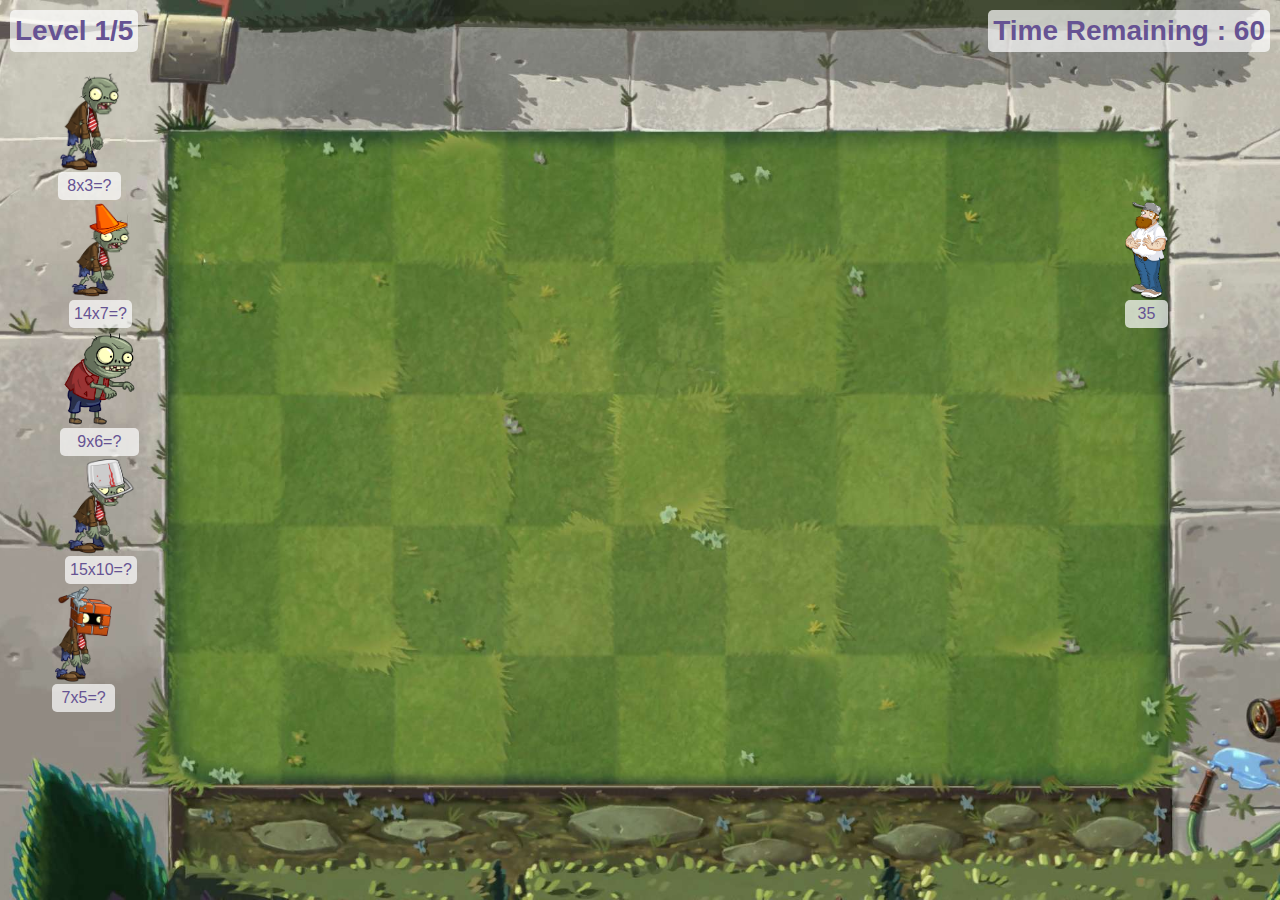
==== game.html @ 352b306e "Updated level backgrounds and improved UI - Cropped level backgrounds in 16:9 ratio - Implemented dy" ====
<!DOCTYPE html>
<html lang="en">
<head>
    <meta charset="UTF-8">
    <meta http-equiv="X-UA-Compatible" content="IE=edge">
    <meta name="viewport" content="width=device-width, initial-scale=1.0">
    <link rel="apple-touch-icon" sizes="180x180" href="assets/img/favicon/apple-touch-icon.png">
    <link rel="icon" href="assets/img/favicon/favicon.ico" type="image/x-icon" />
    <link rel="icon" type="image/png" sizes="32x32" href="assets/img/favicon/favicon-32x32.png">
    <link rel="icon" type="image/png" sizes="16x16" href="assets/img/favicon/favicon-16x16.png">
    <link type="text/css" rel="stylesheet" href="assets/css/game.css">
    <title>Math vs Zombies</title>
</head>
<body>
    <main>
        <div class="result align-middle">
            <h1 class="hidden">Game Over</h1>
        </div>
        <div id="level-container">
            <div id="hud-container">
                <div id="hud-items">
                    <p>Level 1/5</p>
                    <p>Time Remaining : <span id="remaining-time">60</span></p>
                </div>
            </div>
            <div id="zombies-container">
                <div id="zombie-row-1" class="zombie-container">
                    <div id="zombie-1" class="row-item zombie">
                        <img src="assets/img/level-1/zombie-1.png" alt="Zombie-1">
                        <p>7x9=?</p>
                    </div>
                    <div id="player-row-1" class="row-item player">
                        <img src="assets/img/player.png" alt="Player-1">
                        <p>100</p>
                    </div>
                </div>
                <div id="zombie-row-2" class="zombie-container">
                    <div id="zombie-2" class="row-item zombie">
                        <img src="assets/img/level-1/zombie-2.png" alt="Zombie-2">
                        <p>5x20=?</p>
                    </div>
                    <div id="player-row-2" class="row-item player">
                        <img src="assets/img/player.png" alt="Player-2">
                        <p>100</p>
                    </div>
                </div>
                <div id="zombie-row-3" class="zombie-container">
                    <div id="zombie-3" class="row-item zombie">
                        <img src="assets/img/level-1/zombie-3.png" alt="Zombie-3">
                        <p>10x10=?</p>
                    </div>
                    <div id="player-row-3" class="row-item player">
                        <img src="assets/img/player.png" alt="Player-3">
                        <p>100</p>
                    </div>
                </div>
                <div id="zombie-row-4" class="zombie-container">
                    <div id="zombie-4" class="row-item zombie">
                        <img src="assets/img/level-1/zombie-4.png" alt="Zombie-4">
                        <p>1x10=?</p>
                    </div>
                    <div id="player-row-4" class="row-item player">
                        <img src="assets/img/player.png" alt="Player-4">
                        <p>100</p>
                    </div>
                </div>
                <div id="zombie-row-5" class="zombie-container">
                    <div id="zombie-5" class="row-item zombie">
                        <img src="assets/img/level-1/zombie-5.png" alt="Zombie-5">
                        <p>10x11=?</p>
                    </div>
                    <div id="player-row-5" class="row-item player">
                        <img src="assets/img/player.png" alt="Player-5">
                        <p>100</p>
                    </div>
                </div>
            </div>
        </div>
    </main>

    <script src="assets/js/game.js"></script>
</body>
</html>
---- assets/css/game.css ----
* {
    margin: 0;
    padding: 0;
    box-sizing: border-box;
    font-family: Impact, Haettenschweiler, 'Arial Narrow Bold', sans-serif;
}

p {
    background-color: rgba(255, 255, 255, 0.7); /*102, 83, 147*/
    color: rgb(102, 83, 147);
    padding: 5px;
    border-radius: 5px;
}

main {
    background-color: #000000;
}

.hidden {
    display: none;
}

.align-middle {
    margin: 0;
    position: absolute;
    top: 50%;
    -ms-transform: translateY(-50%);
    transform: translateY(-50%);
    overflow: hidden;
}

.result {
    z-index: 1;
    width: 100%;
    height: auto;
    color: yellow;
    text-align: center;
}

#level-container {
    /* border: 2px solid red; */
    display: flex;
    flex-direction: column;
    /* justify-content: center; */
    width: 100vw;
    height: 100vh;
}

#hud-items {
    /* border: 2px solid black; */
    display: flex;
    flex-direction: row;
    justify-content: space-between;
    font-weight: bolder;
    font-size: 28px;
    margin-bottom: 20px;
}

.zombie-container {
    /* border: 2px solid violet; */
    display: flex;
    flex-direction: row;
    justify-content: space-between;
    padding-left: 10px;
    padding-right: 8vw;
    width: 100%;
    height: auto;
    /* zoom: 0.2; */
}

.row-item {
    display: flex;
    flex-direction: column;
    /* border: 2px solid springgreen; */
    color: #ffffff;
    justify-content: center;
    text-align: center;
    height: auto;
}

.row-item img {
    width: auto;
    height: 100px;
}

#level-container{
    position: relative;
    background-image: src="assets/img/level-1/background.jpg";
    background-repeat: no-repeat;
    background-position: center center;
    background-size: cover;
    padding: 10px;
}

#player-img {
    z-index: 1;
    position: absolute;
    width: 70px;
    height: 150px;
    top: 50%;
    left: 70%;
}
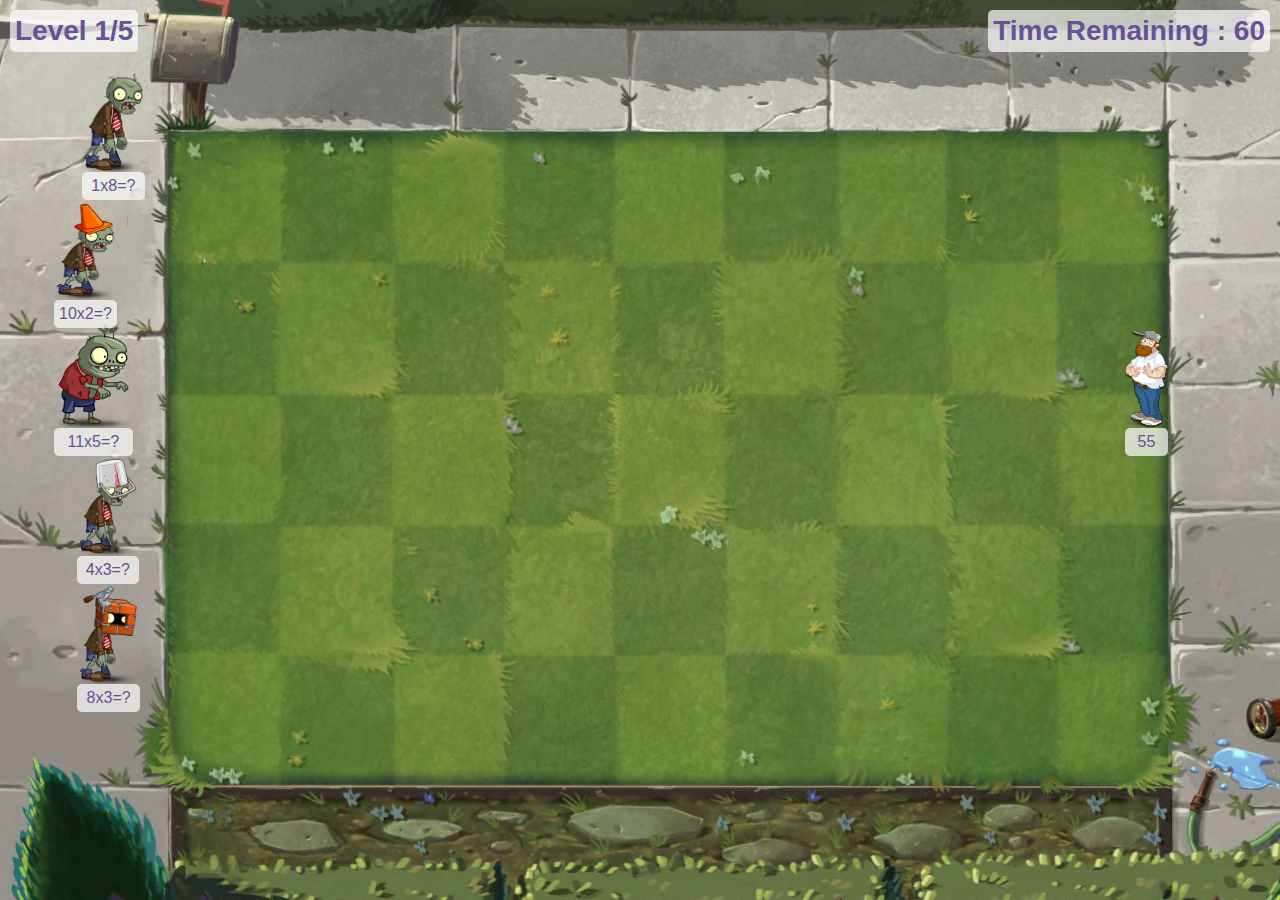
==== commit 03763d1e: "Added Play Again and View High Score buttons with game over pop-up - Added game over pop with overla" ====
--- a/game.html
+++ b/game.html
@@ -13,8 +13,12 @@
 </head>
 <body>
     <main>
-        <div class="result align-middle">
-            <h1 class="hidden">Game Over</h1>
+        <div id="result" class="overlay hidden">
+            <div class="pop-up align-middle">
+                <h1 id="game-over-text">Game Over</h1>
+                <button id="play-again-btn">Play Again</button>
+                <button id="high-score-btn">View High Score</button>
+            </div>
         </div>
         <div id="level-container">
             <div id="hud-container">
--- a/assets/css/game.css
+++ b/assets/css/game.css
@@ -10,6 +10,20 @@
     color: rgb(102, 83, 147);
     padding: 5px;
     border-radius: 5px;
+}
+
+button {
+    cursor: pointer;
+    color: rgb(102, 83, 147);
+    border: 1px solid rgb(102, 83, 147);
+    padding: 5px;
+    border-radius: 5px;
+}
+
+button:hover {
+    background-color: rgb(102, 83, 147);
+    color: #ffffff;
+    border: 1px solid #ffffff;
 }
 
 main {
@@ -29,12 +43,23 @@
     overflow: hidden;
 }
 
-.result {
+#result {
     z-index: 1;
-    width: 100%;
-    height: auto;
+    position: fixed;
+    width: 100vw;
+    height: 100vh;
     color: yellow;
     text-align: center;
+    background-color: rgba(0,0,0,0.7);
+}
+
+.pop-up {
+    background-color: rgba(255, 255, 255, 0.7);
+    width: 50%;
+    padding: 15px;
+    transform: translateX(50%);
+    border: 1px solid rgb(102, 83, 147);
+    border-radius: 5px;
 }
 
 #level-container {
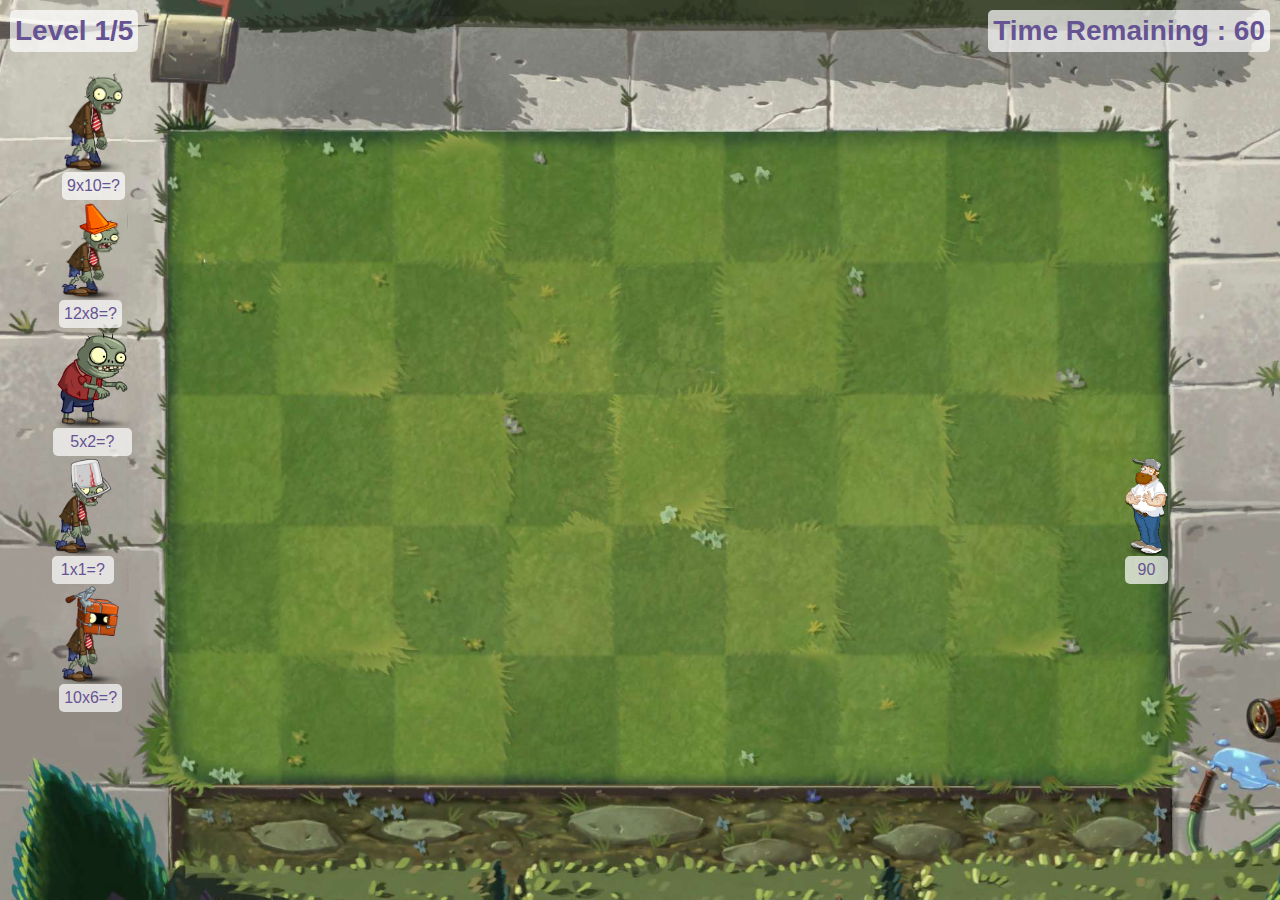
==== commit 91508a37: "Added game background and game over audio - Implemented game audio - Implemented question answer reg" ====
--- a/game.html
+++ b/game.html
@@ -14,8 +14,9 @@
 <body>
     <main>
         <div id="result" class="overlay hidden">
-            <div class="pop-up align-middle">
-                <h1 id="game-over-text">Game Over</h1>
+            <div class="pop-up">
+                <h1>Game Over</h1>
+                <h2 id="game-over-text">You Lose</h2>
                 <button id="play-again-btn">Play Again</button>
                 <button id="high-score-btn">View High Score</button>
             </div>
--- a/assets/css/game.css
+++ b/assets/css/game.css
@@ -44,35 +44,45 @@
 }
 
 #result {
-    z-index: 1;
-    position: fixed;
     width: 100vw;
     height: 100vh;
     color: yellow;
     text-align: center;
+}
+
+.overlay {
+    z-index: 1;
+    position: fixed;
     background-color: rgba(0,0,0,0.7);
 }
 
 .pop-up {
+    display: flex;
+    flex-flow: column;
     background-color: rgba(255, 255, 255, 0.7);
+    padding: 15px;
+    align-items: center;
     width: 50%;
-    padding: 15px;
-    transform: translateX(50%);
+    height: auto;
     border: 1px solid rgb(102, 83, 147);
     border-radius: 5px;
+    margin: 0;
+    position: absolute;
+    top: 50%;
+    left: 50%;
+    -ms-transform: translate(-50%, -50%);
+    transform: translate(-50%, -50%);
+    overflow: hidden;
 }
 
 #level-container {
-    /* border: 2px solid red; */
     display: flex;
     flex-direction: column;
-    /* justify-content: center; */
     width: 100vw;
     height: 100vh;
 }
 
 #hud-items {
-    /* border: 2px solid black; */
     display: flex;
     flex-direction: row;
     justify-content: space-between;
@@ -82,7 +92,6 @@
 }
 
 .zombie-container {
-    /* border: 2px solid violet; */
     display: flex;
     flex-direction: row;
     justify-content: space-between;
@@ -90,13 +99,11 @@
     padding-right: 8vw;
     width: 100%;
     height: auto;
-    /* zoom: 0.2; */
 }
 
 .row-item {
     display: flex;
     flex-direction: column;
-    /* border: 2px solid springgreen; */
     color: #ffffff;
     justify-content: center;
     text-align: center;
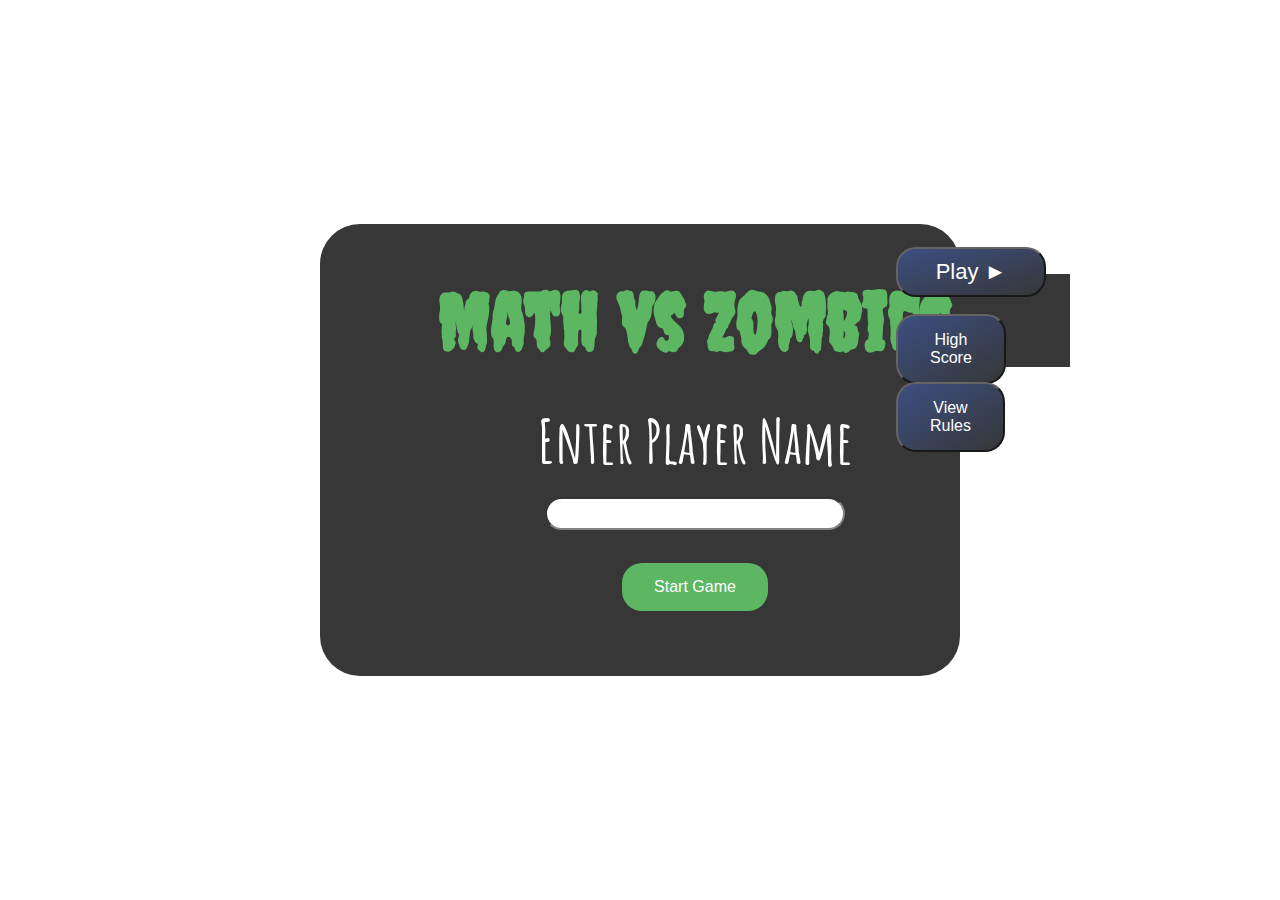
==== commit 58a02604: "Implemented High Score saving to local storage - Saving top 5 high scores with correct rank - Fetchi" ====
--- a/game.html
+++ b/game.html
@@ -15,68 +15,92 @@
     <main>
         <div id="result" class="overlay hidden">
             <div class="pop-up">
-                <h1>Game Over</h1>
-                <h2 id="game-over-text">You Lose</h2>
+                <h2>Game Over</h2>
+                <p id="game-over-text">You Lose</p>
                 <button id="play-again-btn">Play Again</button>
                 <button id="high-score-btn">View High Score</button>
             </div>
         </div>
         <div id="level-container">
-            <div id="hud-container">
-                <div id="hud-items">
-                    <p>Level 1/5</p>
-                    <p>Time Remaining : <span id="remaining-time">60</span></p>
-                </div>
-            </div>
-            <div id="zombies-container">
-                <div id="zombie-row-1" class="zombie-container">
-                    <div id="zombie-1" class="row-item zombie">
-                        <img src="assets/img/level-1/zombie-1.png" alt="Zombie-1">
-                        <p>7x9=?</p>
+            <div id="level-content">
+                <div id="hud-container">
+                    <div id="level-hud" class="hud-item">
+                        <p>Level 1/5</p>
                     </div>
-                    <div id="player-row-1" class="row-item player">
-                        <img src="assets/img/player.png" alt="Player-1">
-                        <p>100</p>
+                    <div id="time-hud" class="hud-item">
+                        <p>Time Remaining : <span id="remaining-time">60</span></p>
                     </div>
                 </div>
-                <div id="zombie-row-2" class="zombie-container">
-                    <div id="zombie-2" class="row-item zombie">
-                        <img src="assets/img/level-1/zombie-2.png" alt="Zombie-2">
-                        <p>5x20=?</p>
+                <div id="zombies-container">
+                    <div id="zombie-row-1" class="zombie-container">
+                        <div id="zombie-1" class="row-item zombie">
+                            <img src="assets/img/level-1/zombie-1.png" alt="Zombie-1">
+                            <div class="hud-item">
+                                <p>7x9=?</p>
+                            </div>
+                        </div>
+                        <div id="player-row-1" class="row-item player">
+                            <img src="assets/img/player.png" alt="Player-1">
+                            <div class="hud-item">
+                                <p>100</p>
+                            </div>
+                        </div>
                     </div>
-                    <div id="player-row-2" class="row-item player">
-                        <img src="assets/img/player.png" alt="Player-2">
-                        <p>100</p>
+                    <div id="zombie-row-2" class="zombie-container">
+                        <div id="zombie-2" class="row-item zombie">
+                            <img src="assets/img/level-1/zombie-2.png" alt="Zombie-2">
+                            <div class="hud-item">
+                                <p>5x20=?</p>
+                            </div>
+                        </div>
+                        <div id="player-row-2" class="row-item player">
+                            <img src="assets/img/player.png" alt="Player-2">
+                            <div class="hud-item">
+                                <p>100</p>
+                            </div>
+                        </div>
                     </div>
-                </div>
-                <div id="zombie-row-3" class="zombie-container">
-                    <div id="zombie-3" class="row-item zombie">
-                        <img src="assets/img/level-1/zombie-3.png" alt="Zombie-3">
-                        <p>10x10=?</p>
+                    <div id="zombie-row-3" class="zombie-container">
+                        <div id="zombie-3" class="row-item zombie">
+                            <img src="assets/img/level-1/zombie-3.png" alt="Zombie-3">
+                            <div class="hud-item">
+                                <p>10x10=?</p>
+                            </div>
+                        </div>
+                        <div id="player-row-3" class="row-item player">
+                            <img src="assets/img/player.png" alt="Player-3">
+                            <div class="hud-item">
+                                <p>100</p>
+                            </div>
+                        </div>
                     </div>
-                    <div id="player-row-3" class="row-item player">
-                        <img src="assets/img/player.png" alt="Player-3">
-                        <p>100</p>
+                    <div id="zombie-row-4" class="zombie-container">
+                        <div id="zombie-4" class="row-item zombie">
+                            <img src="assets/img/level-1/zombie-4.png" alt="Zombie-4">
+                            <div class="hud-item">
+                                <p>1x10=?</p>
+                            </div>
+                        </div>
+                        <div id="player-row-4" class="row-item player">
+                            <img src="assets/img/player.png" alt="Player-4">
+                            <div class="hud-item">
+                                <p>100</p>
+                            </div>
+                        </div>
                     </div>
-                </div>
-                <div id="zombie-row-4" class="zombie-container">
-                    <div id="zombie-4" class="row-item zombie">
-                        <img src="assets/img/level-1/zombie-4.png" alt="Zombie-4">
-                        <p>1x10=?</p>
-                    </div>
-                    <div id="player-row-4" class="row-item player">
-                        <img src="assets/img/player.png" alt="Player-4">
-                        <p>100</p>
-                    </div>
-                </div>
-                <div id="zombie-row-5" class="zombie-container">
-                    <div id="zombie-5" class="row-item zombie">
-                        <img src="assets/img/level-1/zombie-5.png" alt="Zombie-5">
-                        <p>10x11=?</p>
-                    </div>
-                    <div id="player-row-5" class="row-item player">
-                        <img src="assets/img/player.png" alt="Player-5">
-                        <p>100</p>
+                    <div id="zombie-row-5" class="zombie-container">
+                        <div id="zombie-5" class="row-item zombie">
+                            <img src="assets/img/level-1/zombie-5.png" alt="Zombie-5">
+                            <div class="hud-item">
+                                <p>10x11=?</p>
+                            </div>
+                        </div>
+                        <div id="player-row-5" class="row-item player">
+                            <img src="assets/img/player.png" alt="Player-5">
+                            <div class="hud-item">
+                                <p>100</p>
+                            </div>
+                        </div>
                     </div>
                 </div>
             </div>
--- a/assets/css/game.css
+++ b/assets/css/game.css
@@ -3,13 +3,6 @@
     padding: 0;
     box-sizing: border-box;
     font-family: Impact, Haettenschweiler, 'Arial Narrow Bold', sans-serif;
-}
-
-p {
-    background-color: rgba(255, 255, 255, 0.7); /*102, 83, 147*/
-    color: rgb(102, 83, 147);
-    padding: 5px;
-    border-radius: 5px;
 }
 
 button {
@@ -46,25 +39,21 @@
 #result {
     width: 100vw;
     height: 100vh;
-    color: yellow;
     text-align: center;
 }
 
 .overlay {
     z-index: 1;
     position: fixed;
-    background-color: rgba(0,0,0,0.7);
+    background-color: rgba(0,0,0,0.6);
 }
 
 .pop-up {
-    display: flex;
-    flex-flow: column;
     background-color: rgba(255, 255, 255, 0.7);
-    padding: 15px;
-    align-items: center;
-    width: 50%;
-    height: auto;
-    border: 1px solid rgb(102, 83, 147);
+    padding: 30px 15px;
+    max-width: 500px;
+    width: 100%;
+    border: 5px solid rgb(102, 83, 147);
     border-radius: 5px;
     margin: 0;
     position: absolute;
@@ -72,7 +61,14 @@
     left: 50%;
     -ms-transform: translate(-50%, -50%);
     transform: translate(-50%, -50%);
-    overflow: hidden;
+    box-shadow: 0 4px 8px 0 rgba(0, 0, 0, 0.3), 0 6px 20px 0 rgba(0, 0, 0, 0.3);
+}
+
+.pop-up * {
+    margin: 5px;
+}
+.pop-up h2 {
+    color: #ff0;
 }
 
 #level-container {
@@ -80,9 +76,24 @@
     flex-direction: column;
     width: 100vw;
     height: 100vh;
+    justify-content: center;
+    position: relative;
+    background-image: src="assets/img/level-1/background.jpg";
+    background-repeat: no-repeat;
+    background-position: center center;
+    background-size: cover;
+    padding: 10px;
 }
 
-#hud-items {
+.hud-item {
+    /* border: 2px solid rgb(102, 83, 147); */
+    background-color: rgba(255, 255, 255, 0.7); /*102, 83, 147*/
+    color: rgb(102, 83, 147);
+    padding: 5px;
+    border-radius: 5px;
+}
+
+#hud-container {
     display: flex;
     flex-direction: row;
     justify-content: space-between;
@@ -112,16 +123,7 @@
 
 .row-item img {
     width: auto;
-    height: 100px;
-}
-
-#level-container{
-    position: relative;
-    background-image: src="assets/img/level-1/background.jpg";
-    background-repeat: no-repeat;
-    background-position: center center;
-    background-size: cover;
-    padding: 10px;
+    height: 14vh;
 }
 
 #player-img {
@@ -132,3 +134,13 @@
     top: 50%;
     left: 70%;
 }
+
+/**
+ * Media Queries
+ **/
+
+@media (max-width: 480px) {
+    .pop-up {
+        max-width: 320px;
+    }
+}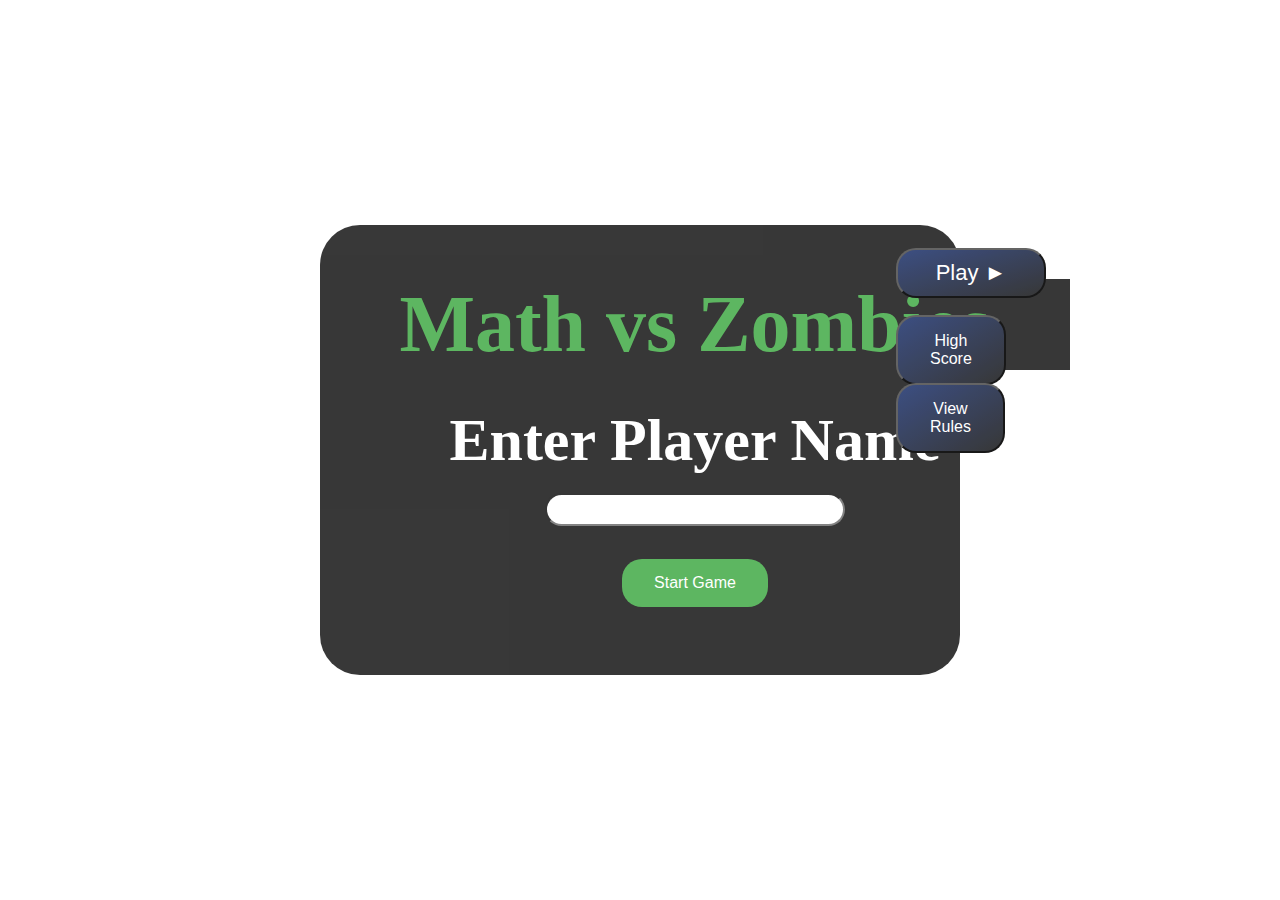
==== commit 405932ad: "Completed_Highscore_screen" ====
--- a/game.html
+++ b/game.html
@@ -18,7 +18,7 @@
                 <h2>Game Over</h2>
                 <p id="game-over-text">You Lose</p>
                 <button id="play-again-btn">Play Again</button>
-                <button id="high-score-btn">View High Score</button>
+                <button id="high-score-btn" onclick="location.href='highscore.html';" >View High Score</button>
             </div>
         </div>
         <div id="level-container">
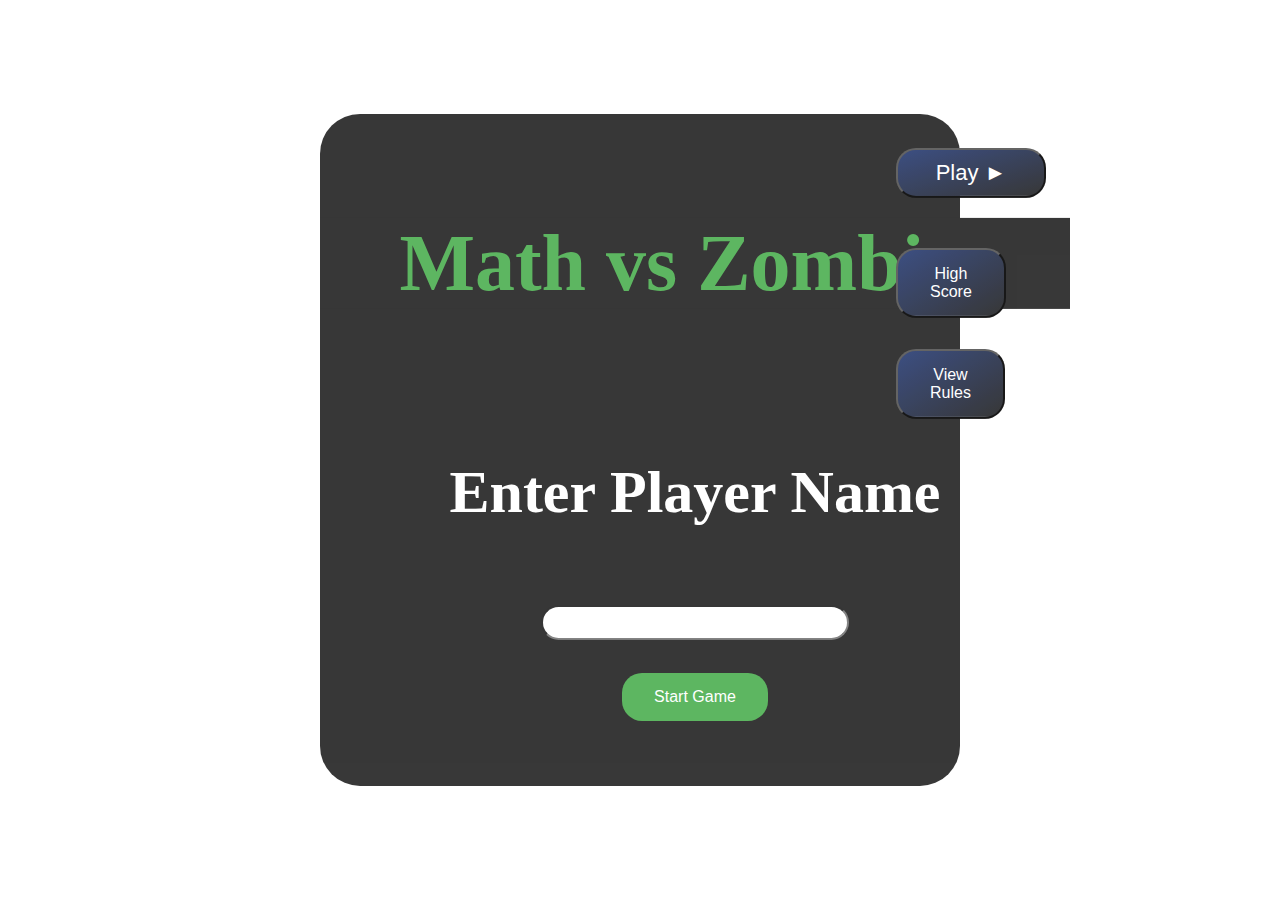
==== commit 50c3996b: "- Fixed duplicate question display - Paused game over audio on play again clicked - Playing backgrou" ====
--- a/game.html
+++ b/game.html
@@ -9,16 +9,21 @@
     <link rel="icon" type="image/png" sizes="32x32" href="assets/img/favicon/favicon-32x32.png">
     <link rel="icon" type="image/png" sizes="16x16" href="assets/img/favicon/favicon-16x16.png">
     <link type="text/css" rel="stylesheet" href="assets/css/game.css">
+    <link type="text/css" rel="stylesheet" href="assets/css/common.css">
     <title>Math vs Zombies</title>
 </head>
 <body>
     <main>
         <div id="result" class="overlay hidden">
             <div class="pop-up">
-                <h2>Game Over</h2>
-                <p id="game-over-text">You Lose</p>
-                <button id="play-again-btn">Play Again</button>
-                <button id="high-score-btn" onclick="location.href='highscore.html';" >View High Score</button>
+                <div id="pop-up-header">
+                    <h2>Game Over</h2>
+                    <p id="game-over-text">You Lose</p>
+                </div>
+                <div id="pop-up-footer">
+                    <button id="play-again-btn">Play Again</button>
+                    <button id="high-score-btn">View High Score</button>
+                </div>
             </div>
         </div>
         <div id="level-container">
--- a/assets/css/game.css
+++ b/assets/css/game.css
@@ -1,30 +1,5 @@
-* {
-    margin: 0;
-    padding: 0;
-    box-sizing: border-box;
-    font-family: Impact, Haettenschweiler, 'Arial Narrow Bold', sans-serif;
-}
-
-button {
-    cursor: pointer;
-    color: rgb(102, 83, 147);
-    border: 1px solid rgb(102, 83, 147);
-    padding: 5px;
-    border-radius: 5px;
-}
-
-button:hover {
-    background-color: rgb(102, 83, 147);
-    color: #ffffff;
-    border: 1px solid #ffffff;
-}
-
 main {
     background-color: #000000;
-}
-
-.hidden {
-    display: none;
 }
 
 .align-middle {
@@ -49,10 +24,15 @@
 }
 
 .pop-up {
+    display: flex;
+    flex-flow: column;
+    align-items: center;
+    padding-top: 5px;
+    padding-left: 15px;
+    padding-right: 15px;
     background-color: rgba(255, 255, 255, 0.7);
-    padding: 30px 15px;
-    max-width: 500px;
-    width: 100%;
+    max-width: 360px;
+    width: 40vw;
     border: 5px solid rgb(102, 83, 147);
     border-radius: 5px;
     margin: 0;
@@ -65,10 +45,19 @@
 }
 
 .pop-up * {
-    margin: 5px;
+    margin-bottom: 5px;
 }
+
+#pop-up-header {
+    margin-bottom: 15px;
+}
+
 .pop-up h2 {
     color: #ff0;
+}
+
+#game-over-text {
+    color: rgb(102, 83, 147);
 }
 
 #level-container {
@@ -82,11 +71,11 @@
     background-repeat: no-repeat;
     background-position: center center;
     background-size: cover;
+    overflow: hidden;
     padding: 10px;
 }
 
 .hud-item {
-    /* border: 2px solid rgb(102, 83, 147); */
     background-color: rgba(255, 255, 255, 0.7); /*102, 83, 147*/
     color: rgb(102, 83, 147);
     padding: 5px;
@@ -138,9 +127,8 @@
 /**
  * Media Queries
  **/
-
-@media (max-width: 480px) {
+/* @media (max-width: 480px) {
     .pop-up {
         max-width: 320px;
     }
-}+} */--- a/assets/css/common.css
+++ b/assets/css/common.css
@@ -0,0 +1,24 @@
+* {
+    margin: 0;
+    padding: 0;
+    box-sizing: border-box;
+    font-family: Impact, Haettenschweiler, 'Arial Narrow Bold', sans-serif;
+}
+
+button {
+    cursor: pointer;
+    color: rgb(102, 83, 147);
+    border: 1px solid rgb(102, 83, 147);
+    padding: 5px;
+    border-radius: 5px;
+}
+
+button:hover {
+    background-color: rgb(102, 83, 147);
+    color: #ffffff;
+    border: 1px solid #ffffff;
+}
+
+.hidden {
+    display: none;
+}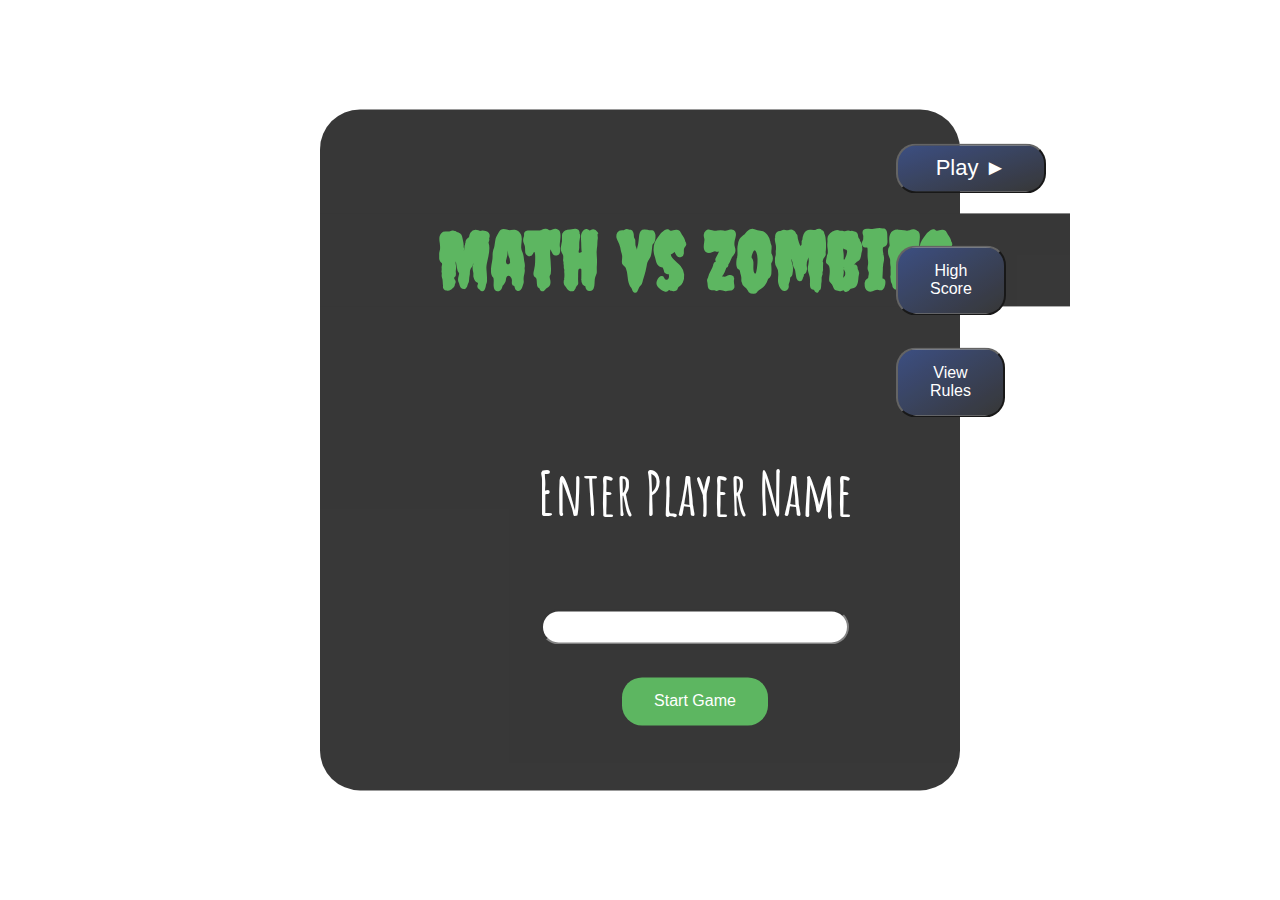
==== commit 8ae3c1f1: "Merge branch 'main' into mohit_feature_game_ui" ====
--- a/game.html
+++ b/game.html
@@ -22,7 +22,7 @@
                 </div>
                 <div id="pop-up-footer">
                     <button id="play-again-btn">Play Again</button>
-                    <button id="high-score-btn">View High Score</button>
+                    <button id="high-score-btn" onclick="location.href='highscore.html';">View High Score</button>
                 </div>
             </div>
         </div>
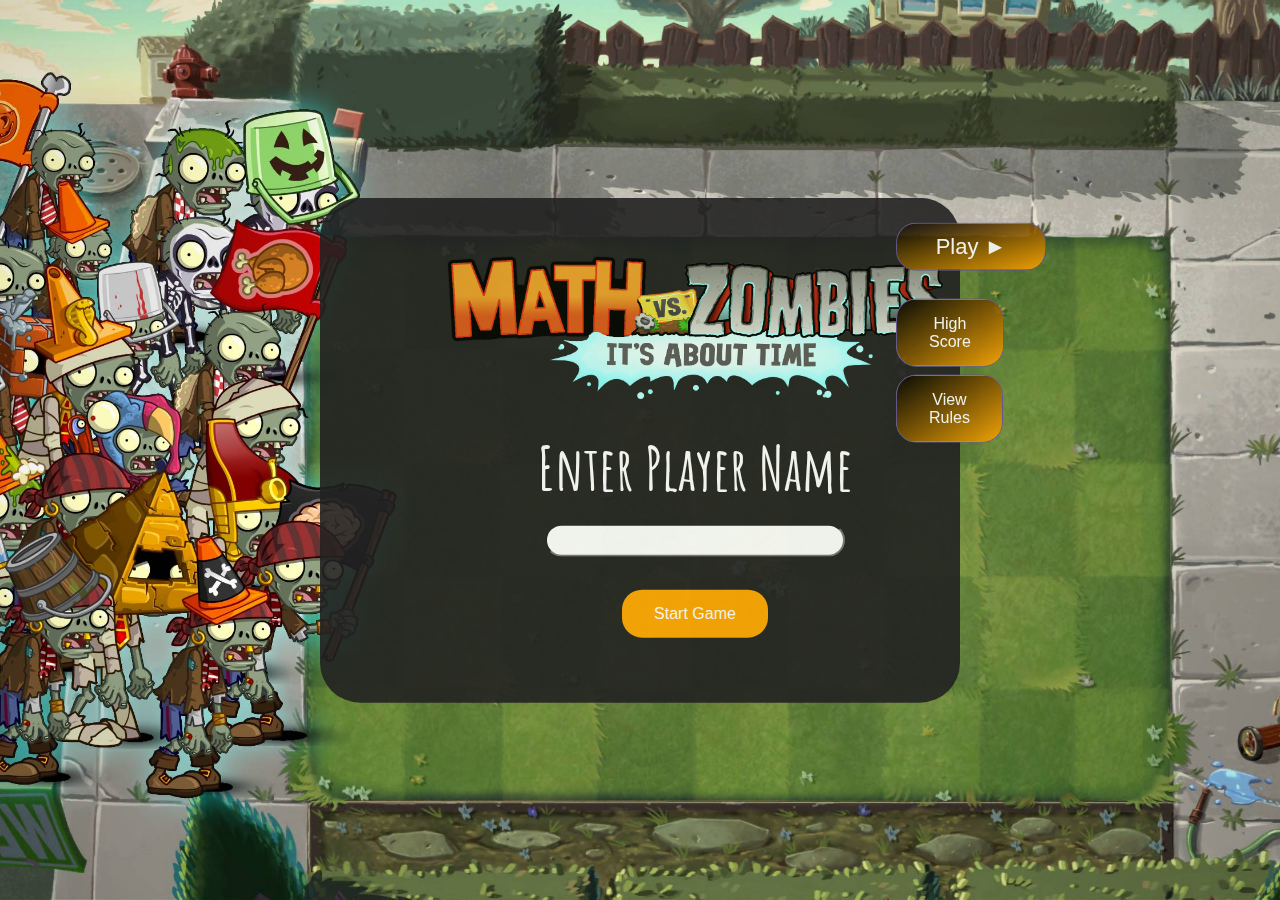
==== commit 8ae6cfd3: "UI bugs fixes - Updated html title - Added backgrounds - Updated background poisition for welcome an" ====
--- a/game.html
+++ b/game.html
@@ -10,7 +10,7 @@
     <link rel="icon" type="image/png" sizes="16x16" href="assets/img/favicon/favicon-16x16.png">
     <link type="text/css" rel="stylesheet" href="assets/css/game.css">
     <link type="text/css" rel="stylesheet" href="assets/css/common.css">
-    <title>Math vs Zombies</title>
+    <title>Math vs Zombies | Game</title>
 </head>
 <body>
     <main>
